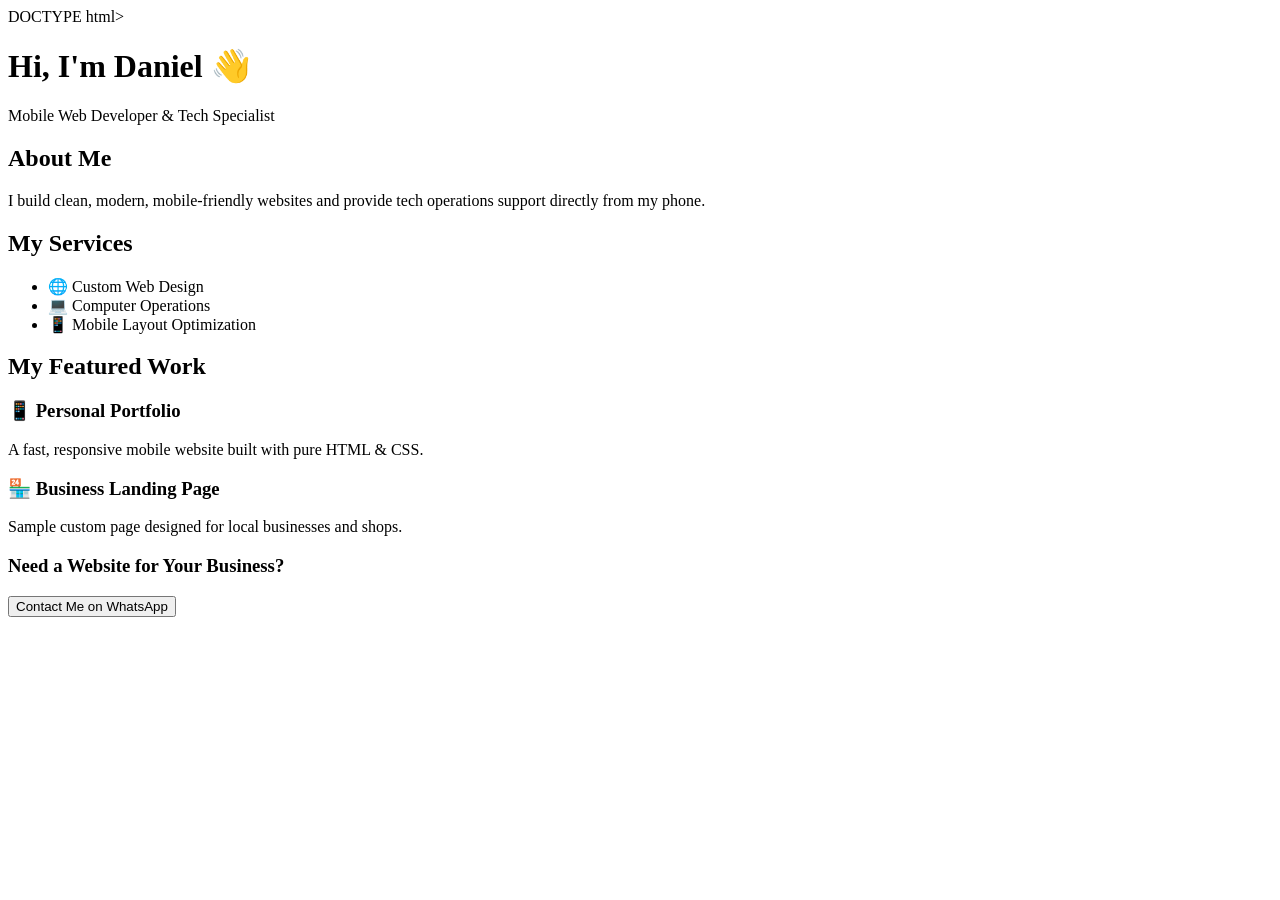
==== index.html @ 24c51035 "Create index.html" ====
DOCTYPE html>
<html>
<head>
  <title>Daniel | Web Developer</title>
  <link rel="stylesheet" href="style.css">
</head>
<body>

  <header>
    <h1>Hi, I'm Daniel 👋</h1>
    <p>Mobile Web Developer & Tech Specialist</p>
  </header>

  <div class="card">
    <h2>About Me</h2>
    <p>I build clean, modern, mobile-friendly websites and provide tech operations support directly from my phone.</p>
  </div>

  <div class="card">
    <h2>My Services</h2>
    <ul>
      <li>🌐 Custom Web Design</li>
      <li>💻 Computer Operations</li>
      <li>📱 Mobile Layout Optimization</li>
    </ul>  <div class="card">
    <h2>My Featured Work</h2>
    <div class="project">
      <h3>📱 Personal Portfolio</h3>
      <p>A fast, responsive mobile website built with pure HTML & CSS.</p>
    </div>
    <div class="project">
      <h3>🏪 Business Landing Page</h3>
      <p>Sample custom page designed for local businesses and shops.</p>
    </div>
  </div>

  </div>

  <div class="cta">
    <h3>Need a Website for Your Business?</h3>
    <a href="https://wa.me/2348116576677" target="_blank">
      <button>Contact Me on WhatsApp</button>
    </a>
  </div>

</body>
</html>
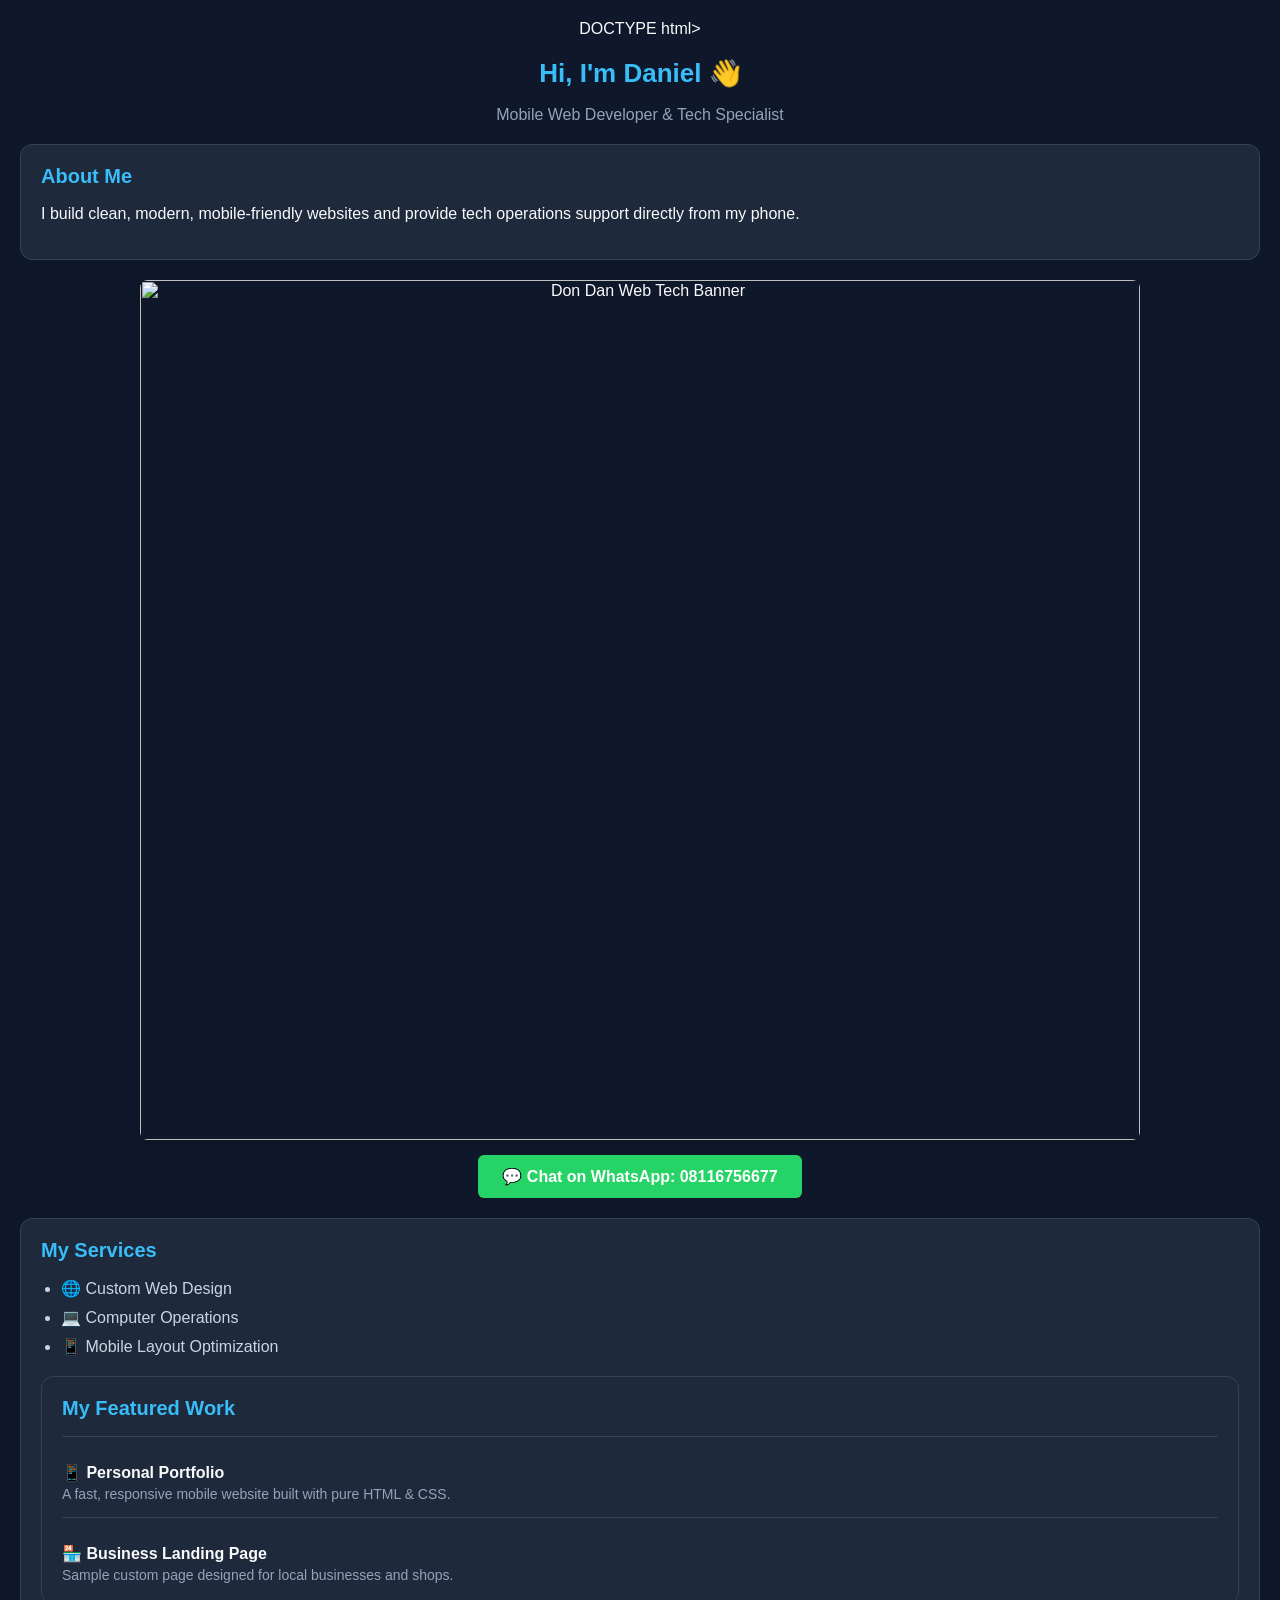
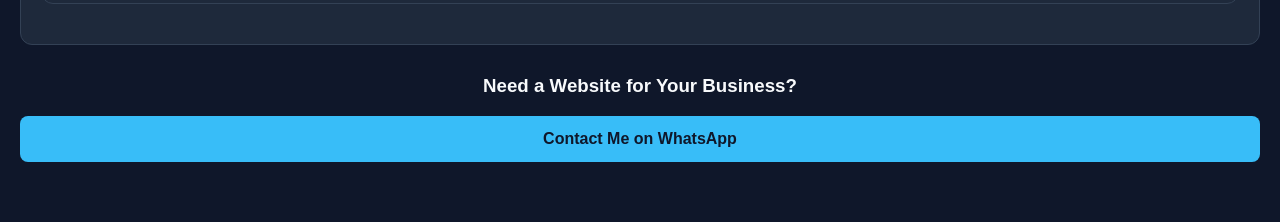
==== commit be1db21b: "Update index.html" ====
--- a/index.html
+++ b/index.html
@@ -15,7 +15,17 @@
     <h2>About Me</h2>
     <p>I build clean, modern, mobile-friendly websites and provide tech operations support directly from my phone.</p>
   </div>
-
+<!-- Don Dan Web Tech Banner Section -->
+<div style="text-align: center; margin: 20px 0;">
+  <img src="banner.png" alt="Don Dan Web Tech Banner" style="width: 100%; max-width: 1000px; height: auto; border-radius: 8px; box-shadow: 0 4px 10px rgba(0,0,0,0.15);">
+  
+  <div style="margin-top: 15px;">
+    <a href="https://wa.me/2348116756677" target="_blank" style="background-color: #25D366; color: white; padding: 12px 24px; text-decoration: none; border-radius: 6px; font-weight: bold; font-family: sans-serif; display: inline-block;">
+      💬 Chat on WhatsApp: 08116756677
+    </a>
+  </div>
+</div>
+  
   <div class="card">
     <h2>My Services</h2>
     <ul>
--- a/style.css
+++ b/style.css
@@ -0,0 +1,77 @@
+body {
+  background-color: #0f172a;
+  color: #f8fafc;
+  font-family: Arial, sans-serif;
+  text-align: center;
+  padding: 20px;
+  margin: 0;
+}
+
+header h1 {
+  color: #38bdf8;
+  font-size: 26px;
+  margin-top: 20px;
+}
+
+header p {
+  color: #94a3b8;
+  font-size: 16px;
+}
+
+.card {
+  background-color: #1e293b;
+  border-radius: 12px;
+  padding: 20px;
+  margin: 20px 0;
+  text-align: left;
+  border: 1px solid #334155;
+}
+
+.card h2 {
+  color: #38bdf8;
+  font-size: 20px;
+  margin-top: 0;
+}
+
+.card ul {
+  padding-left: 20px;
+  color: #cbd5e1;
+}
+
+.card li {
+  margin-bottom: 10px;
+}
+
+.cta {
+  margin-top: 30px;
+  padding-bottom: 40px;
+}
+
+button {
+  background-color: #38bdf8;
+  color: #0f172a;
+  font-size: 16px;
+  font-weight: bold;
+  padding: 14px 28px;
+  border: none;
+  border-radius: 8px;
+  width: 100%;
+}
+
+.project {
+  margin-top: 15px;
+  padding-top: 10px;
+  border-top: 1px solid #334155;
+}
+
+.project h3 {
+  color: #f8fafc;
+  font-size: 16px;
+  margin-bottom: 4px;
+}
+
+.project p {
+  color: #94a3b8;
+  font-size: 14px;
+  margin: 0;
+}
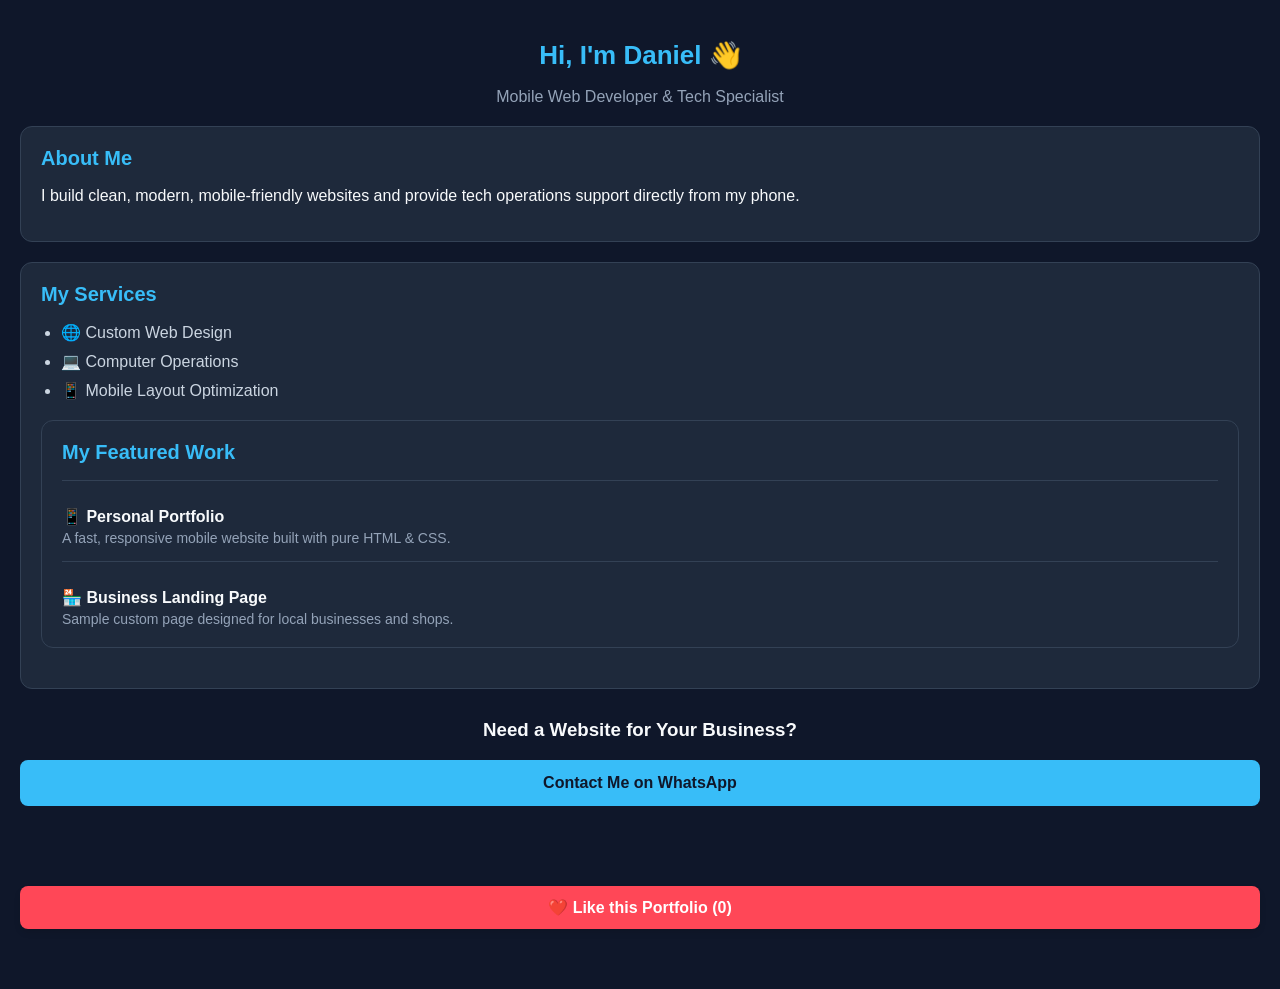
==== commit 8000de41: "Update index.html" ====
--- a/index.html
+++ b/index.html
@@ -1,6 +1,15 @@
-DOCTYPE html>
+<!DOCTYPE html>
 <html>
 <head>
+  <!-- Google tag (gtag.js) -->
+<script async src="https://www.googletagmanager.com/gtag/js?id=G-Q9YLEGZQHE"></script>
+<script>
+  window.dataLayer = window.dataLayer || [];
+  function gtag(){dataLayer.push(arguments);}
+  gtag('js', new Date());
+
+  gtag('config', 'G-Q9YLEGZQHE');
+</script>
   <title>Daniel | Web Developer</title>
   <link rel="stylesheet" href="style.css">
 </head>
@@ -15,17 +24,7 @@
     <h2>About Me</h2>
     <p>I build clean, modern, mobile-friendly websites and provide tech operations support directly from my phone.</p>
   </div>
-<!-- Don Dan Web Tech Banner Section -->
-<div style="text-align: center; margin: 20px 0;">
-  <img src="banner.png" alt="Don Dan Web Tech Banner" style="width: 100%; max-width: 1000px; height: auto; border-radius: 8px; box-shadow: 0 4px 10px rgba(0,0,0,0.15);">
-  
-  <div style="margin-top: 15px;">
-    <a href="https://wa.me/2348116756677" target="_blank" style="background-color: #25D366; color: white; padding: 12px 24px; text-decoration: none; border-radius: 6px; font-weight: bold; font-family: sans-serif; display: inline-block;">
-      💬 Chat on WhatsApp: 08116756677
-    </a>
-  </div>
-</div>
-  
+
   <div class="card">
     <h2>My Services</h2>
     <ul>
@@ -52,6 +51,24 @@
       <button>Contact Me on WhatsApp</button>
     </a>
   </div>
+    <div style="text-align: center; margin: 40px 0;">
+        <button id="likeButton" onclick="addLike()" style="padding: 12px 24px; font-size: 16px; background-color: #ff4757; color: white; border: none; border-radius: 8px; cursor: pointer; box-shadow: 0 4px 6px rgba(0,0,0,0.1);">
+            ❤️ Like this Portfolio (<span id="likeCount">0</span>)
+        </button>
+    </div>
 
+    <script>
+        let likes = localStorage.getItem('portfolioLikes') || 0;
+        document.getElementById('likeCount').innerText = likes;
+
+        function addLike() {
+            likes++;
+            localStorage.setItem('portfolioLikes', likes);
+            document.getElementById('likeCount').innerText = likes;
+            alert('Thank you for liking my portfolio!');
+        }
+    </script>
+<!-- This site is converting visitors into subscribers and customers with https://respond.io --><script id="respondio__widget" src="https://cdn.respond.io/webchat/widget/widget.js?cId=d48a28a4600b63c427dc88724c87058"></script><!-- https://respond.io -->
 </body>
 </html>
+  
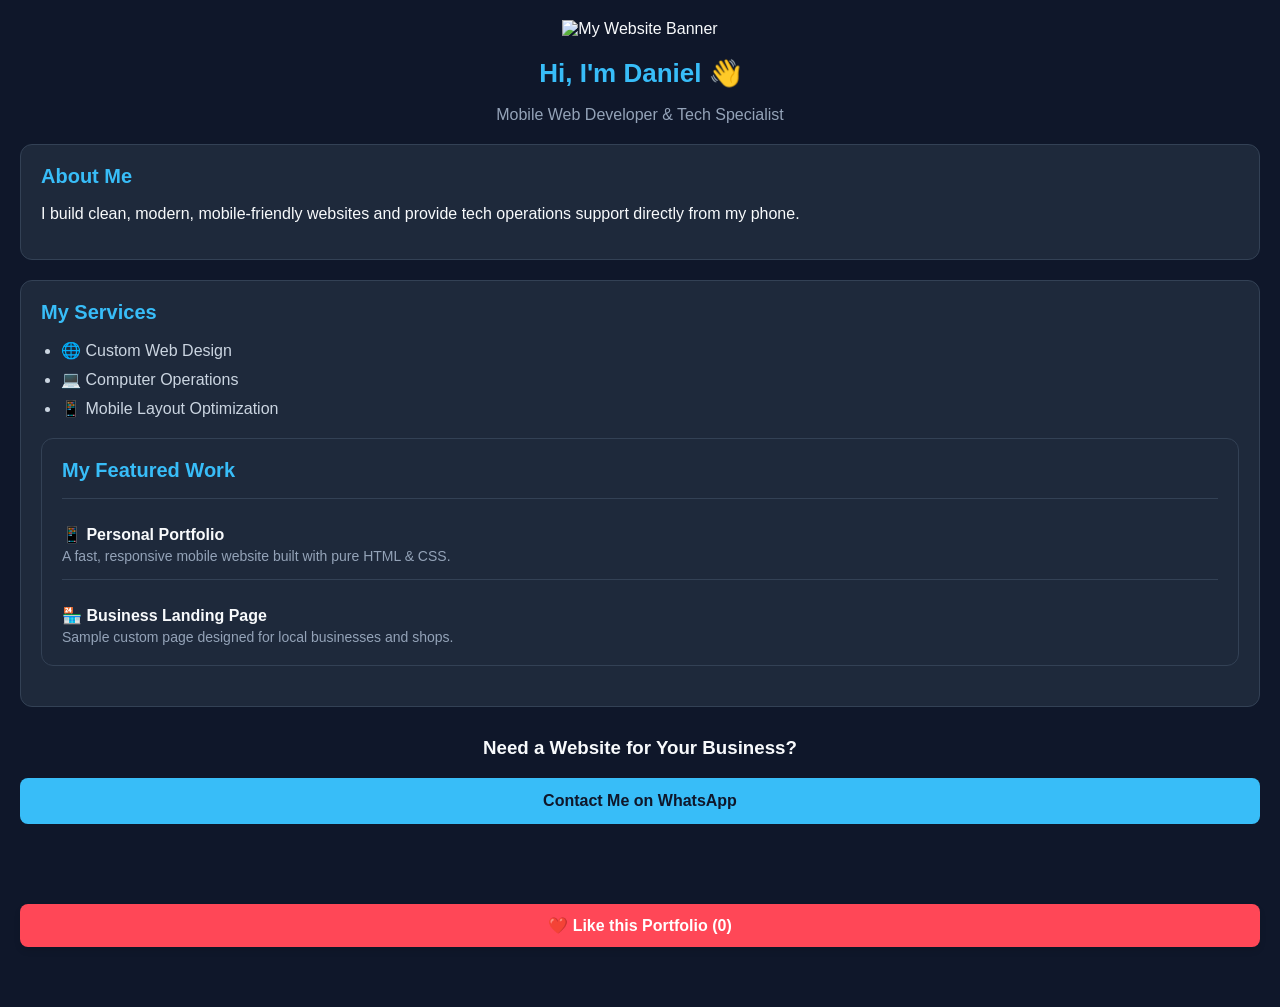
==== commit 7bc57c12: "Update index.html" ====
--- a/index.html
+++ b/index.html
@@ -16,6 +16,8 @@
 <body>
 
   <header>
+    <img src="Banner.png" alt="My Website Banner">
+    
     <h1>Hi, I'm Daniel 👋</h1>
     <p>Mobile Web Developer & Tech Specialist</p>
   </header>
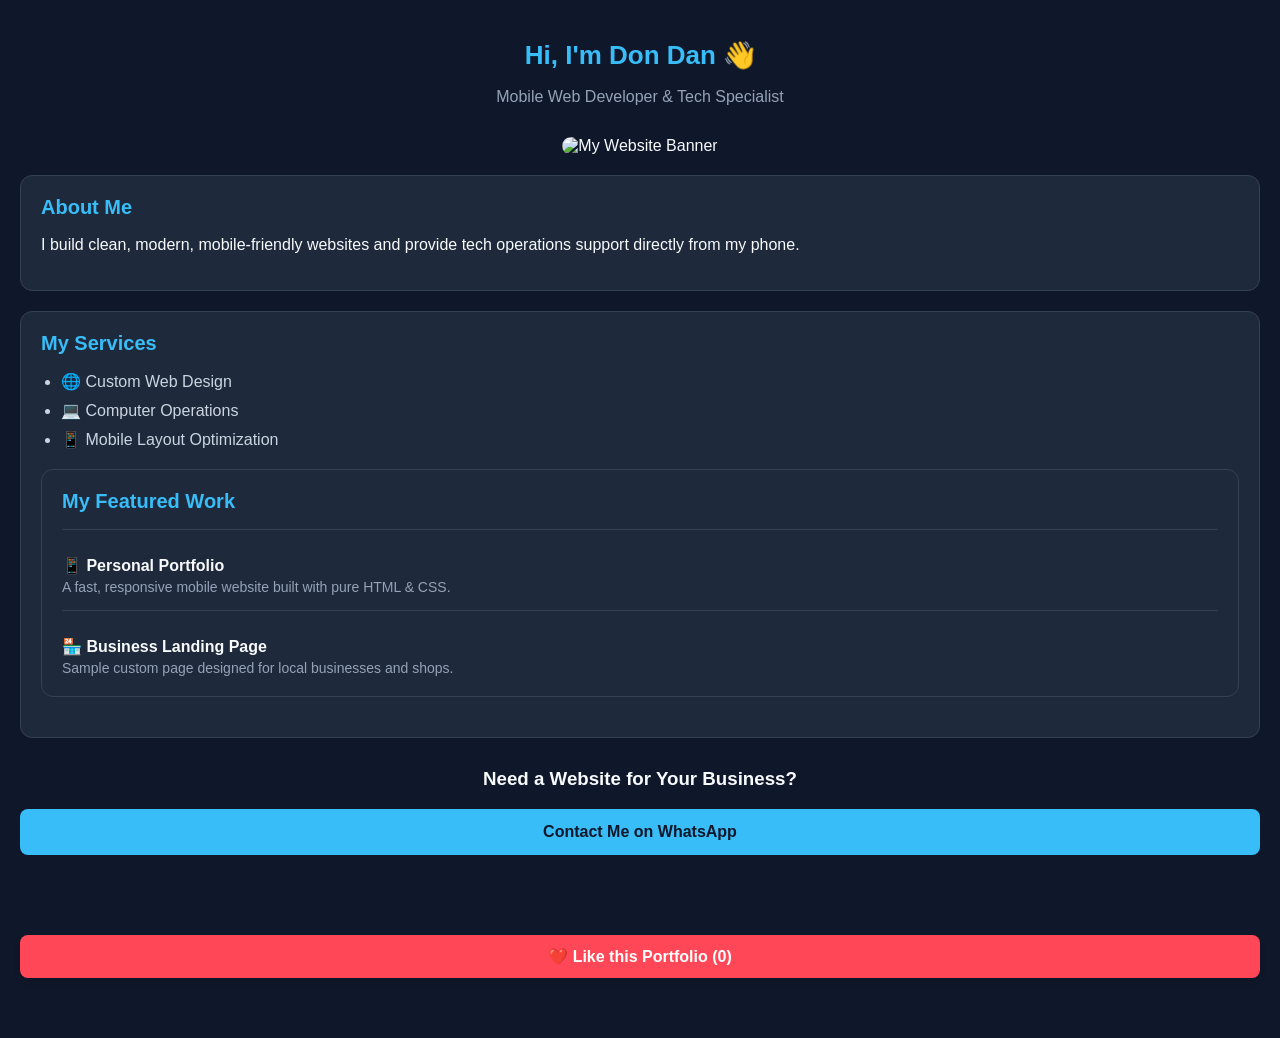
==== commit 9b15e340: "Update index.html" ====
--- a/index.html
+++ b/index.html
@@ -14,15 +14,16 @@
   <link rel="stylesheet" href="style.css">
 </head>
 <body>
-
   <header>
-    <img src="Banner.png" alt="My Website Banner">
+    <h1>Hi, I'm Don Dan 👋</h1>
+    <p>Mobile Web Developer & Tech Specialist</p>
+    <img src="banner.png" alt="My Website Banner" style="width: 100%; max-width: 400px; border-radius: 10px; margin-top: 15px;">
     
-    <h1>Hi, I'm Daniel 👋</h1>
-    <p>Mobile Web Developer & Tech Specialist</p>
+    
   </header>
 
-  <div class="card">
+  
+      <div class="card">
     <h2>About Me</h2>
     <p>I build clean, modern, mobile-friendly websites and provide tech operations support directly from my phone.</p>
   </div>
